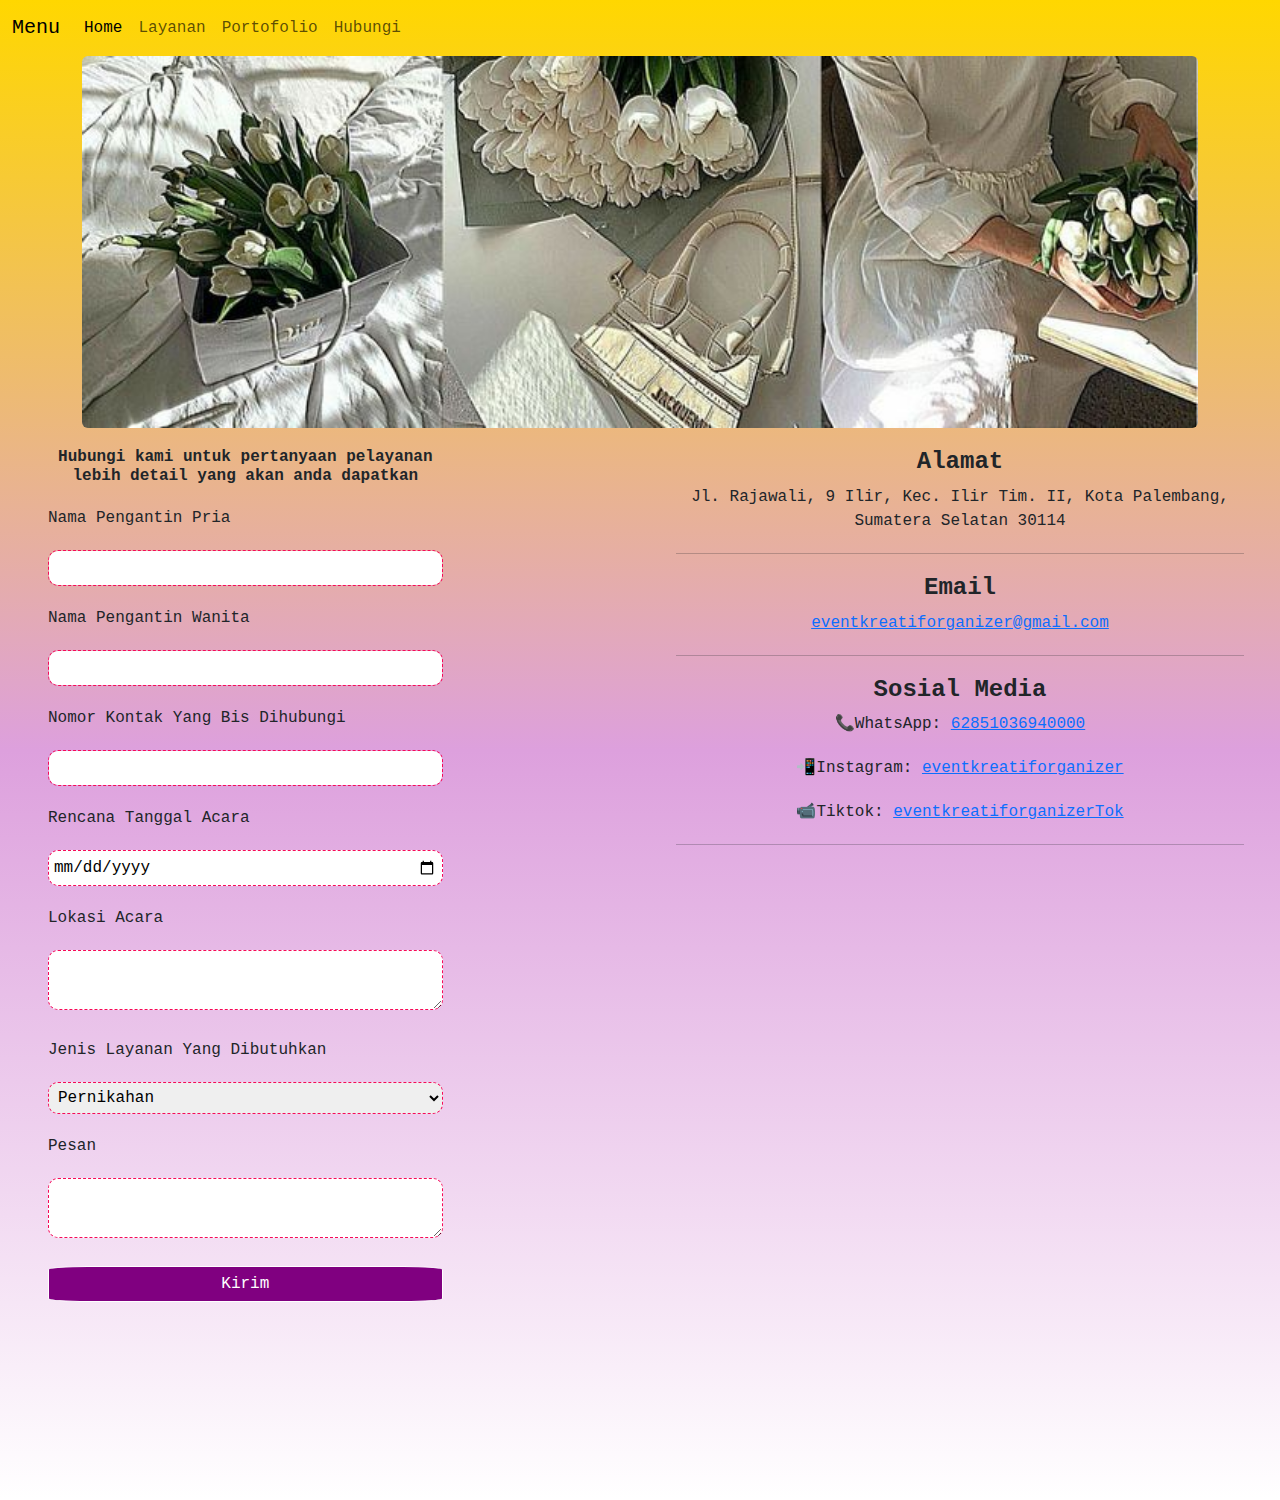
==== hubungi.html @ 59691ba3 "membuat hubungi.html" ====
<!DOCTYPE html>
<html lang="en">
<head>
    <meta charset="UTF-8">
    <meta name="viewport" content="width=device-width, initial-scale=1.0">
    <title>Event Organizer Kreatif</title>
    <link
      href="https://cdn.jsdelivr.net/npm/bootstrap@5.3.3/dist/css/bootstrap.min.css"
      rel="stylesheet"
      integrity="sha384-QWTKZyjpPEjISv5WaRU9OFeRpok6YctnYmDr5pNlyT2bRjXh0JMhjY6hW+ALEwIH"
      crossorigin="anonymous"/>
    <link rel="stylesheet" href="css/style.css">
</head>
<body>
    <nav class="navbar navbar-expand-lg">
        <div class="container-fluid">
          <a class="navbar-brand" href="#">Menu</a>
          <button class="navbar-toggler" type="button" data-bs-toggle="collapse" data-bs-target="#navbarNavAltMarkup" aria-controls="navbarNavAltMarkup" aria-expanded="false" aria-label="Toggle navigation">
            <span class="navbar-toggler-icon"></span>
          </button>
          <div class="collapse navbar-collapse" id="navbarNavAltMarkup">
            <div class="navbar-nav">
              <a class="nav-link active" aria-current="page" href="index.html">Home</a>
              <a class="nav-link" href="layanan.html">Layanan</a>
              <a class="nav-link" href="portofolio.html">Portofolio</a>
              <a class="nav-link" href="hubungi.html">Hubungi</a>
            </div>
          </div>
        </div>
      </nav>

      <div class="container">
        <img src="images/header.jpg" alt="header" width="100%" class="img-fluid rounded">
      </div>
      <p></p>
      <p></p>
      <p></p>
      <div class="row ps-5">
      <div class="col-lg-4 col-sm-12">
        <h6><b>Hubungi kami untuk pertanyaan pelayanan lebih detail yang akan anda dapatkan</b></h6>
        <p></p>
        <form action="" method="post">
            <p class="text-start">Nama Pengantin Pria</p>
            <input type="text"
            name="nama"
            id="nama"
            class="form-control" required/>
            <p></p>
            <p class="text-start">Nama Pengantin Wanita</p>
            <input type="text"
            name="namaW"
            id="namaW"
            class="form-control" required/>
            <p></p>
            <p class="text-start">Nomor Kontak Yang Bis Dihubungi</p>
            <input type="text"
            name="noHp"
            id="noHp"
            class="form-control" required/>
            <p></p>
            <p class="text-start">Rencana Tanggal Acara</p>
            <input type="date" name="booked" id="booked" required>
            <p></p>
            <p class="text-start">Lokasi Acara</p>
            <textarea name="lokasi" id="lokasi" required></textarea>
            <p></p>
            <p class="text-start">Jenis Layanan Yang Dibutuhkan</p>
            <select name="layanan" id="layanan">
                <option value="nikah">Pernikahan</option>
                <option value="seminar">Seminar</option>
            </select>
            <p></p>
            <p class="text-start">Pesan</p>
            <textarea name="pesan" id="pesan" required></textarea>
            <p></p>
            <button type="Kirim">Kirim</button>
        </form>
        <p></p>
    </div>
    <div class="col-lg-6 col-sm-12 ms-auto pe-5">
        <h4><b>Alamat</b></h4>
        <p>Jl. Rajawali, 9 Ilir, Kec. Ilir Tim. II, Kota Palembang, Sumatera Selatan 30114</p>
        <hr>
        <p></p>
        <h4><b>Email</b></h4>
        <p><a href="mailto:eventkreatiforganizer@gmail.com">eventkreatiforganizer@gmail.com</a></p>
        <hr>
        <p></p>
        <h4><b>Sosial Media</b></h4>
        <p>📞WhatsApp: <a href="tel:+62851036940000">62851036940000</a></p>
        <p>📲Instagram: <a href="https://www.instagram.com/eventkreatiforganizer" target="_blank">eventkreatiforganizer</a></p>
        <p>📹Tiktok: <a href="https://www.tiktok.com/@eventkreatiforganizerTok" target="_blank">eventkreatiforganizerTok</a></p>
        <hr>
        <iframe src="https://www.google.com/maps/embed?pb=!1m18!1m12!1m3!1d3984.441540660297!2d104.7606295696252!3d-2.9748904331489574!2m3!1f0!2f0!3f0!3m2!1i1024!2i768!4f13.1!3m3!1m2!1s0x2e3b766d7f037c55%3A0xbbc9794c9c812b6b!2sRajawali%20Grand%20Ballroom!5e0!3m2!1sid!2sid!4v1741627814995!5m2!1sid!2sid" width="100%" height="450" style="border:0;" allowfullscreen="" loading="lazy" referrerpolicy="no-referrer-when-downgrade"></iframe>
    </div>
    <p></p>
    <script
    src="https://cdn.jsdelivr.net/npm/bootstrap@5.3.3/dist/js/bootstrap.bundle.min.js"
    integrity="sha384-YvpcrYf0tY3lHB60NNkmXc5s9fDVZLESaAA55NDzOxhy9GkcIdslK1eN7N6jIeHz"
    crossorigin="anonymous"
    ></script>
</body>
</html>
---- css/style.css ----
body {
    text-align: center;
    background-image: linear-gradient(gold, plum, white);
    font-family: 'Courier New', Courier, monospace;
   min-height: 1500px;
}

.container img {
    display: block;
    margin: 0 auto;
    margin-bottom: 5px;
}

.container p{
    text-align: center;
}


h2,p{
    text-align: center;
    margin: 0 auto;
    display: block;
    margin-bottom: 20px;
}

input[type="text"], input[type="date"], textarea, select{
    width: 100%;
    border-radius: 10px;
    padding: 5px;  /* sisi dalam border */
    border: 1px dashed rgb(247, 9, 88); /* solid, dashed, dotted */
    /* margin: 20px; sisi luar border */
}

button {
    border-radius: 10%;
    border: 1px solid white;
    background-color: purple;
    color: white;
    padding: 5px;
    width: 100%;
}
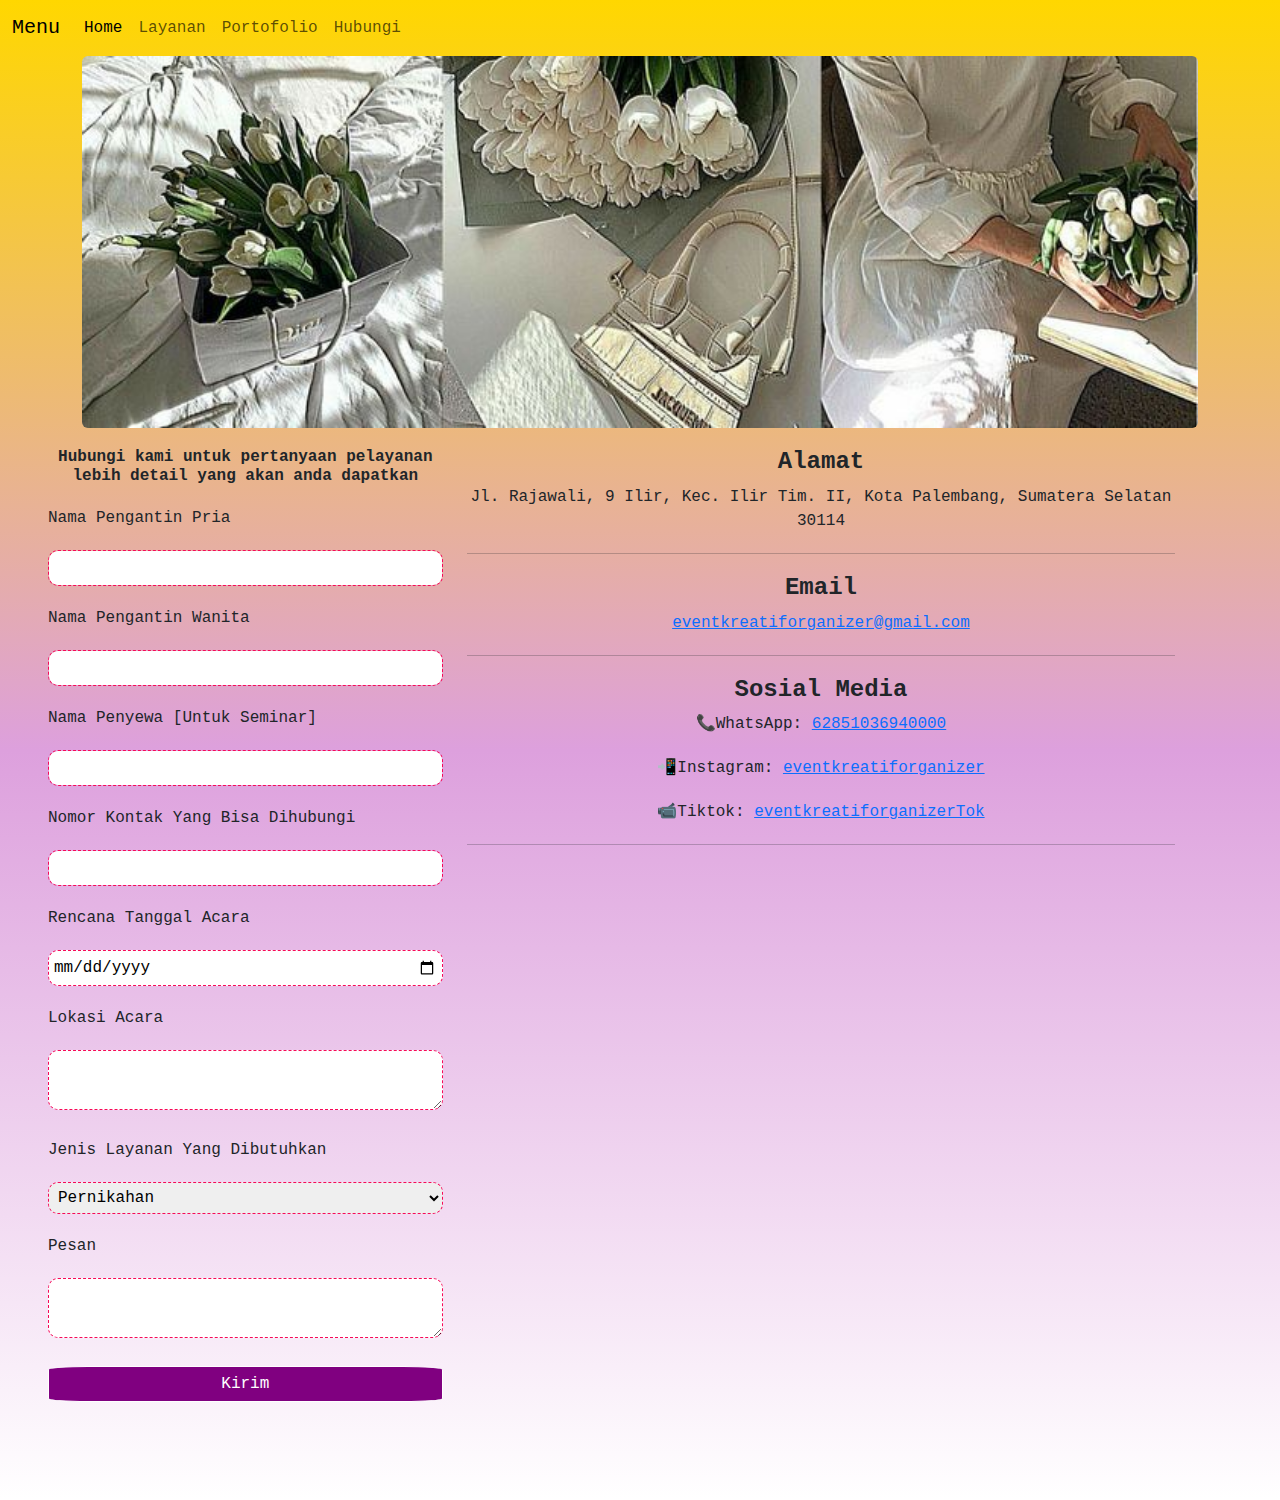
==== commit f61baff0: "membuat halaman portofolio" ====
--- a/hubungi.html
+++ b/hubungi.html
@@ -52,7 +52,13 @@
             id="namaW"
             class="form-control" required/>
             <p></p>
-            <p class="text-start">Nomor Kontak Yang Bis Dihubungi</p>
+            <p class="text-start">Nama Penyewa [Untuk Seminar]</p>
+            <input type="text"
+            name="noHp"
+            id="noHp"
+            class="form-control" required/>
+            <p></p>
+            <p class="text-start">Nomor Kontak Yang Bisa Dihubungi</p>
             <input type="text"
             name="noHp"
             id="noHp"
@@ -77,7 +83,7 @@
         </form>
         <p></p>
     </div>
-    <div class="col-lg-6 col-sm-12 ms-auto pe-5">
+    <div class="col-lg-7 col-sm-12">
         <h4><b>Alamat</b></h4>
         <p>Jl. Rajawali, 9 Ilir, Kec. Ilir Tim. II, Kota Palembang, Sumatera Selatan 30114</p>
         <hr>
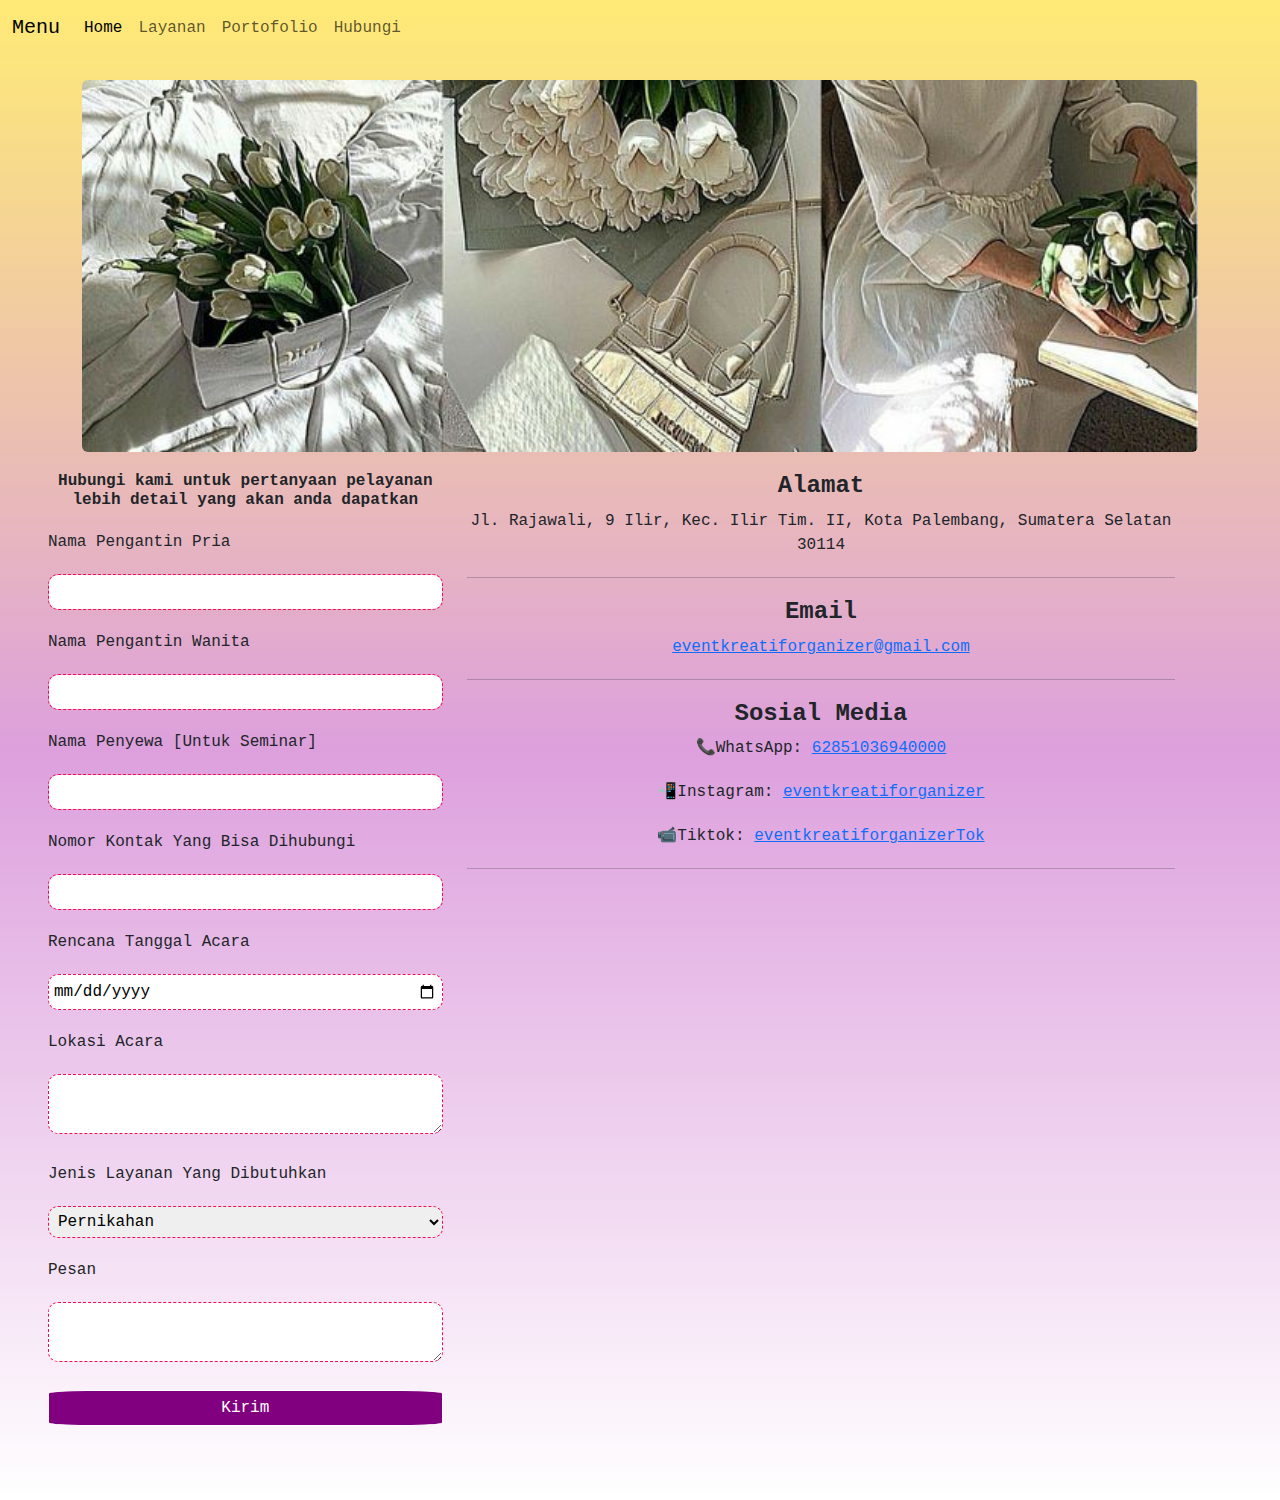
==== commit 69c44594: "mengganti tampilan layanan dan merapihkan semua halaman" ====
--- a/hubungi.html
+++ b/hubungi.html
@@ -12,7 +12,7 @@
     <link rel="stylesheet" href="css/style.css">
 </head>
 <body>
-    <nav class="navbar navbar-expand-lg">
+    <nav class="navbar navbar-expand-lg mb-4">
         <div class="container-fluid">
           <a class="navbar-brand" href="#">Menu</a>
           <button class="navbar-toggler" type="button" data-bs-toggle="collapse" data-bs-target="#navbarNavAltMarkup" aria-controls="navbarNavAltMarkup" aria-expanded="false" aria-label="Toggle navigation">
--- a/css/style.css
+++ b/css/style.css
@@ -1,6 +1,6 @@
 body {
     text-align: center;
-    background-image: linear-gradient(gold, plum, white);
+    background-image: linear-gradient(rgba(255, 232, 103, 0.904), plum, white);
     font-family: 'Courier New', Courier, monospace;
    min-height: 1500px;
 }
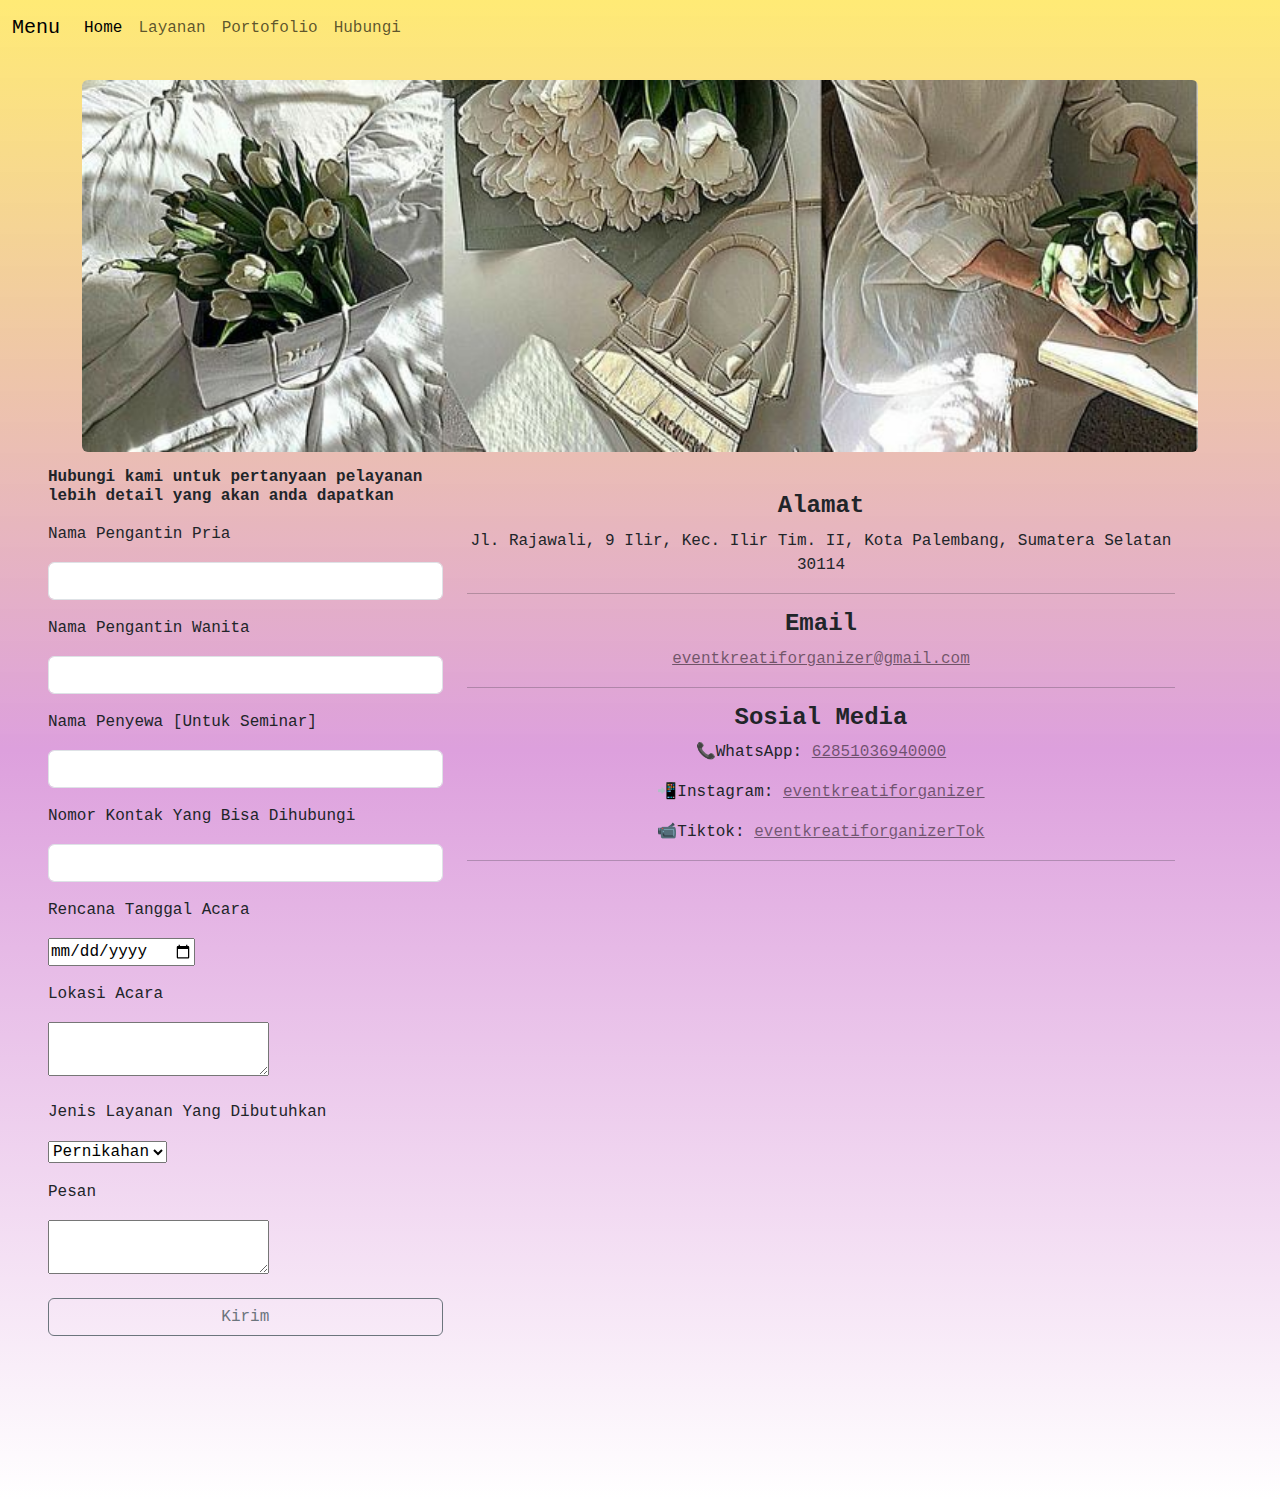
==== commit 2a533dde: "merapihkan semua halaman" ====
--- a/hubungi.html
+++ b/hubungi.html
@@ -79,23 +79,23 @@
             <p class="text-start">Pesan</p>
             <textarea name="pesan" id="pesan" required></textarea>
             <p></p>
-            <button type="Kirim">Kirim</button>
+            <button type="Kirim" class="btn btn-outline-secondary w-100">Kirim</button>
         </form>
         <p></p>
     </div>
-    <div class="col-lg-7 col-sm-12">
-        <h4><b>Alamat</b></h4>
-        <p>Jl. Rajawali, 9 Ilir, Kec. Ilir Tim. II, Kota Palembang, Sumatera Selatan 30114</p>
+    <div class="col-lg-7 col-sm-12 mt-4">
+        <h4 class="text-center"><b>Alamat</b></h4>
+        <p class="text-center">Jl. Rajawali, 9 Ilir, Kec. Ilir Tim. II, Kota Palembang, Sumatera Selatan 30114</p>
         <hr>
         <p></p>
-        <h4><b>Email</b></h4>
-        <p><a href="mailto:eventkreatiforganizer@gmail.com">eventkreatiforganizer@gmail.com</a></p>
+        <h4 class="text-center"><b>Email</b></h4>
+        <p class="text-center"><a href="mailto:eventkreatiforganizer@gmail.com" class="text-black-50">eventkreatiforganizer@gmail.com</a></p>
         <hr>
         <p></p>
-        <h4><b>Sosial Media</b></h4>
-        <p>📞WhatsApp: <a href="tel:+62851036940000">62851036940000</a></p>
-        <p>📲Instagram: <a href="https://www.instagram.com/eventkreatiforganizer" target="_blank">eventkreatiforganizer</a></p>
-        <p>📹Tiktok: <a href="https://www.tiktok.com/@eventkreatiforganizerTok" target="_blank">eventkreatiforganizerTok</a></p>
+        <h4 class="text-center"><b>Sosial Media</b></h4>
+        <p class="text-center">📞WhatsApp: <a href="tel:+62851036940000" class="text-black-50">62851036940000</a></p>
+        <p class="text-center">📲Instagram: <a href="https://www.instagram.com/eventkreatiforganizer" target="_blank" class="text-black-50">eventkreatiforganizer</a></p>
+        <p class="text-center">📹Tiktok: <a href="https://www.tiktok.com/@eventkreatiforganizerTok" target="_blank" class="text-black-50">eventkreatiforganizerTok</a></p>
         <hr>
         <iframe src="https://www.google.com/maps/embed?pb=!1m18!1m12!1m3!1d3984.441540660297!2d104.7606295696252!3d-2.9748904331489574!2m3!1f0!2f0!3f0!3m2!1i1024!2i768!4f13.1!3m3!1m2!1s0x2e3b766d7f037c55%3A0xbbc9794c9c812b6b!2sRajawali%20Grand%20Ballroom!5e0!3m2!1sid!2sid!4v1741627814995!5m2!1sid!2sid" width="100%" height="450" style="border:0;" allowfullscreen="" loading="lazy" referrerpolicy="no-referrer-when-downgrade"></iframe>
     </div>
--- a/css/style.css
+++ b/css/style.css
@@ -1,41 +1,5 @@
 body {
-    text-align: center;
     background-image: linear-gradient(rgba(255, 232, 103, 0.904), plum, white);
     font-family: 'Courier New', Courier, monospace;
-   min-height: 1500px;
-}
-
-.container img {
-    display: block;
-    margin: 0 auto;
-    margin-bottom: 5px;
-}
-
-.container p{
-    text-align: center;
-}
-
-
-h2,p{
-    text-align: center;
-    margin: 0 auto;
-    display: block;
-    margin-bottom: 20px;
-}
-
-input[type="text"], input[type="date"], textarea, select{
-    width: 100%;
-    border-radius: 10px;
-    padding: 5px;  /* sisi dalam border */
-    border: 1px dashed rgb(247, 9, 88); /* solid, dashed, dotted */
-    /* margin: 20px; sisi luar border */
-}
-
-button {
-    border-radius: 10%;
-    border: 1px solid white;
-    background-color: purple;
-    color: white;
-    padding: 5px;
-    width: 100%;
+    min-height: 1500px;
 }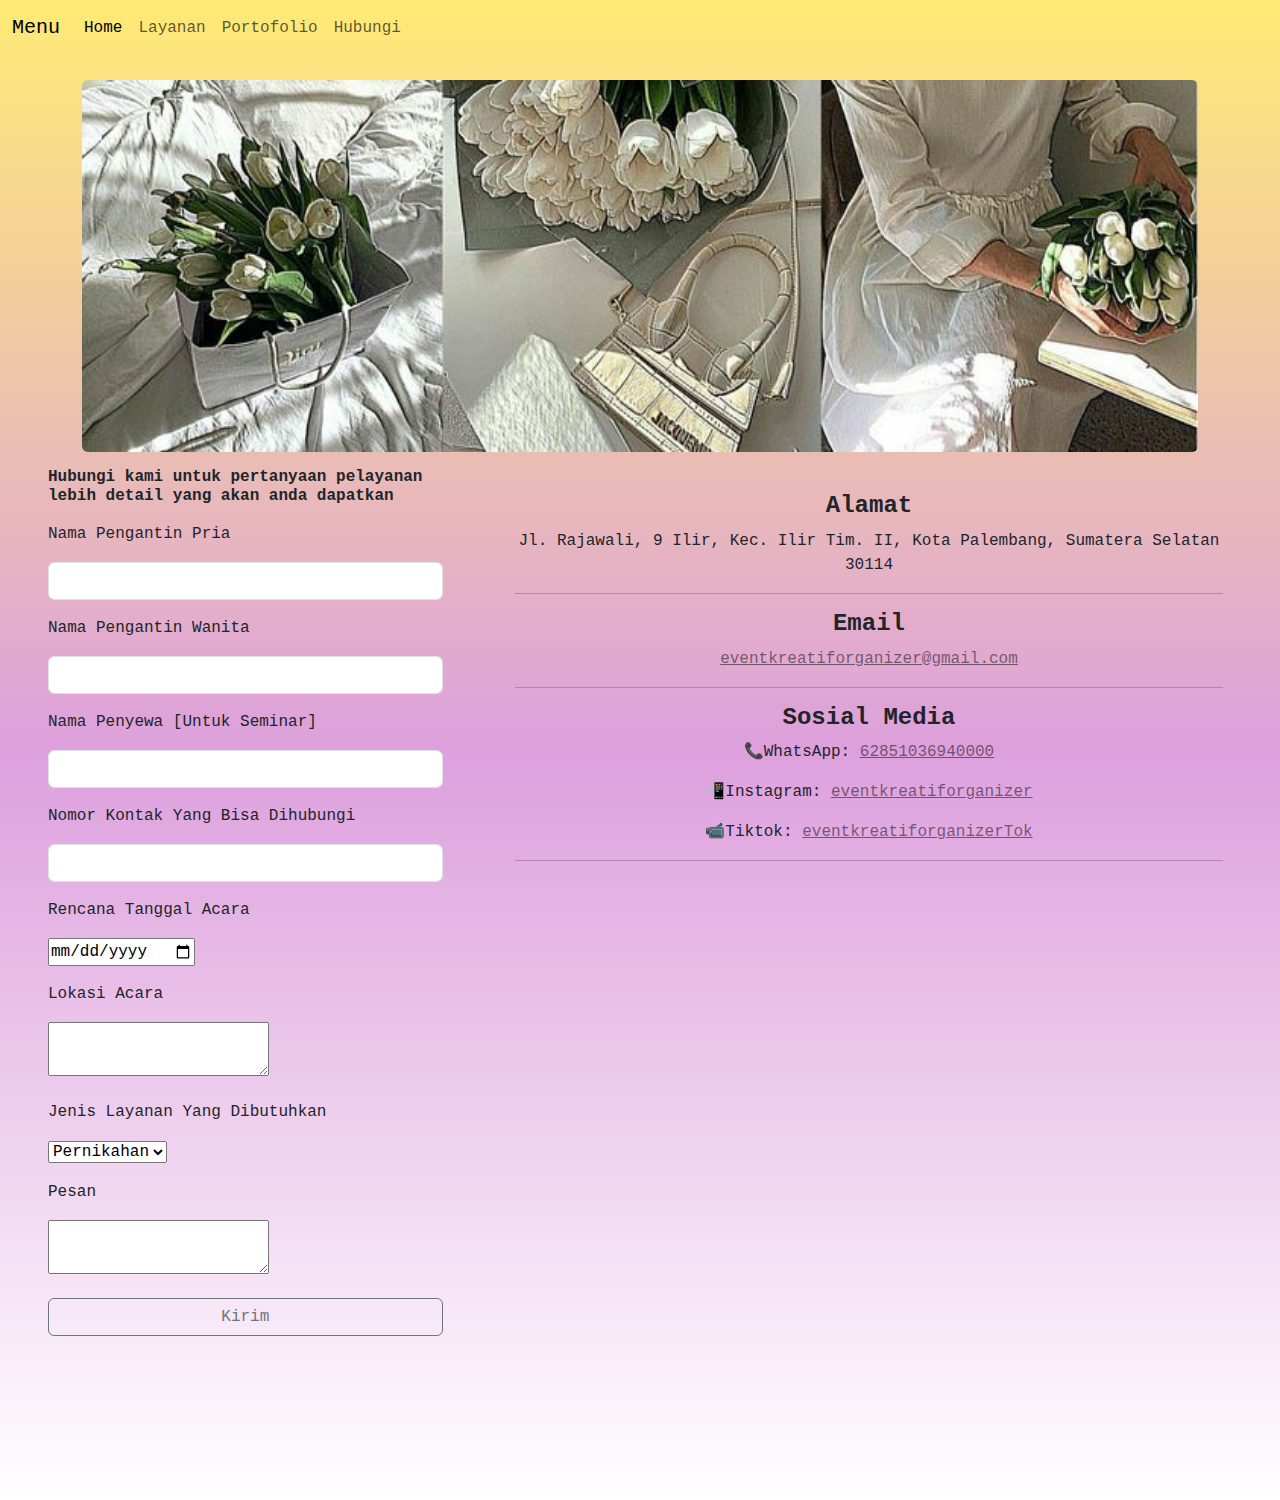
==== commit 2697369c: "update" ====
--- a/hubungi.html
+++ b/hubungi.html
@@ -83,7 +83,7 @@
         </form>
         <p></p>
     </div>
-    <div class="col-lg-7 col-sm-12 mt-4">
+    <div class="col-lg-7 col-sm-12 mt-4 ms-5">
         <h4 class="text-center"><b>Alamat</b></h4>
         <p class="text-center">Jl. Rajawali, 9 Ilir, Kec. Ilir Tim. II, Kota Palembang, Sumatera Selatan 30114</p>
         <hr>
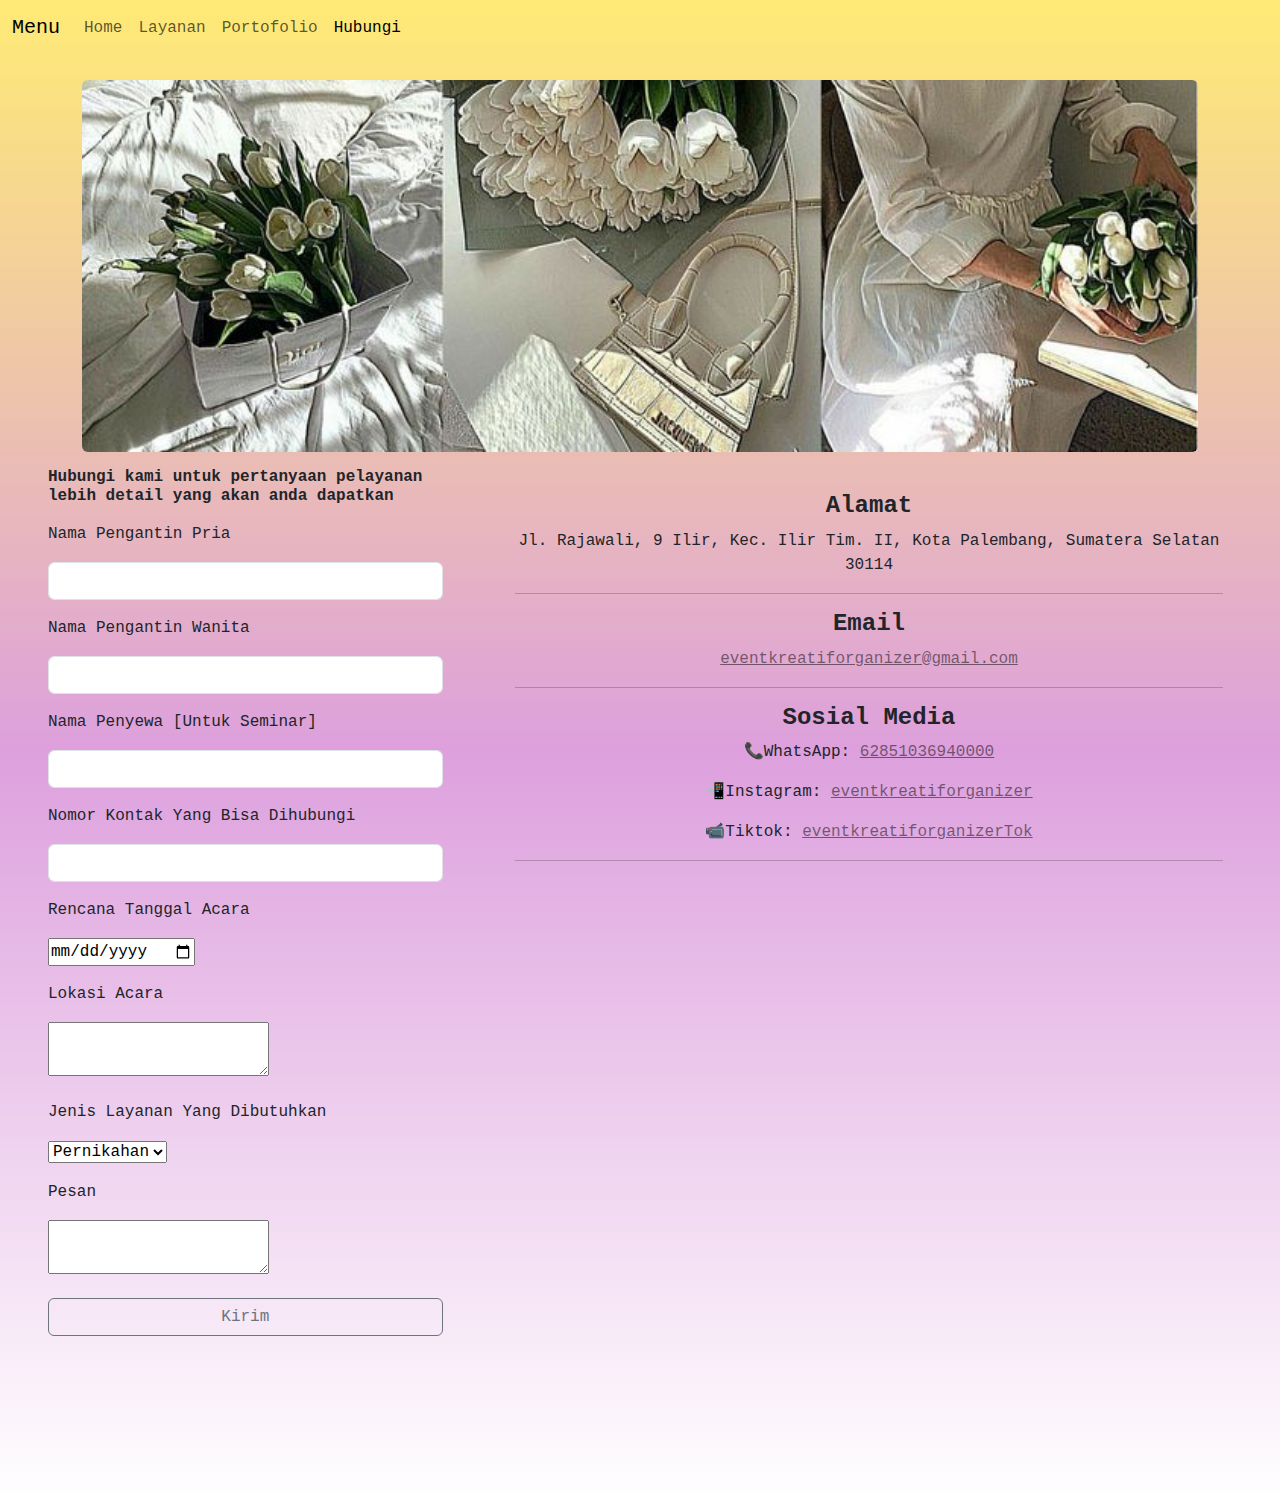
==== commit ccb8f9d9: "update" ====
--- a/hubungi.html
+++ b/hubungi.html
@@ -20,10 +20,10 @@
           </button>
           <div class="collapse navbar-collapse" id="navbarNavAltMarkup">
             <div class="navbar-nav">
-              <a class="nav-link active" aria-current="page" href="index.html">Home</a>
+              <a class="nav-link" aria-current="page" href="index.html">Home</a>
               <a class="nav-link" href="layanan.html">Layanan</a>
               <a class="nav-link" href="portofolio.html">Portofolio</a>
-              <a class="nav-link" href="hubungi.html">Hubungi</a>
+              <a class="nav-link active" href="hubungi.html">Hubungi</a>
             </div>
           </div>
         </div>
